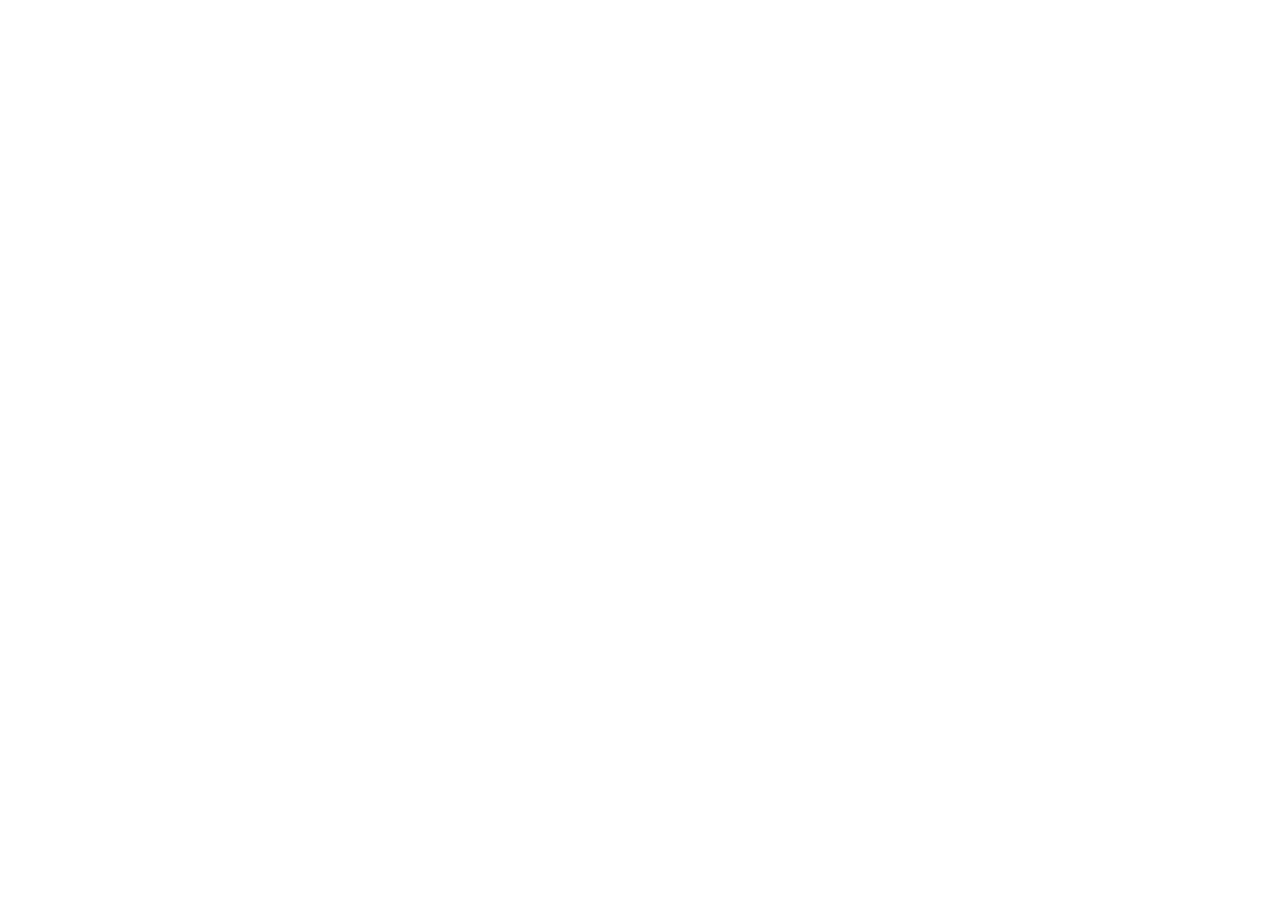
==== Área de Trabalho/html_css/desafio_login_form_css/index.html @ 56997583 "atualização" ====
<!DOCTYPE html>
<html lang="pt-br">
<head>
    <meta charset="UTF-8">
    <meta http-equiv="X-UA-Compatible" content="IE=edge">
    <meta name="viewport" content="width=device-width, initial-scale=1.0">
    
    <link rel="stylesheet" href="style.css">
    <title>Login_Form_Css</title>
</head>
<body>
    
</body>
</html>
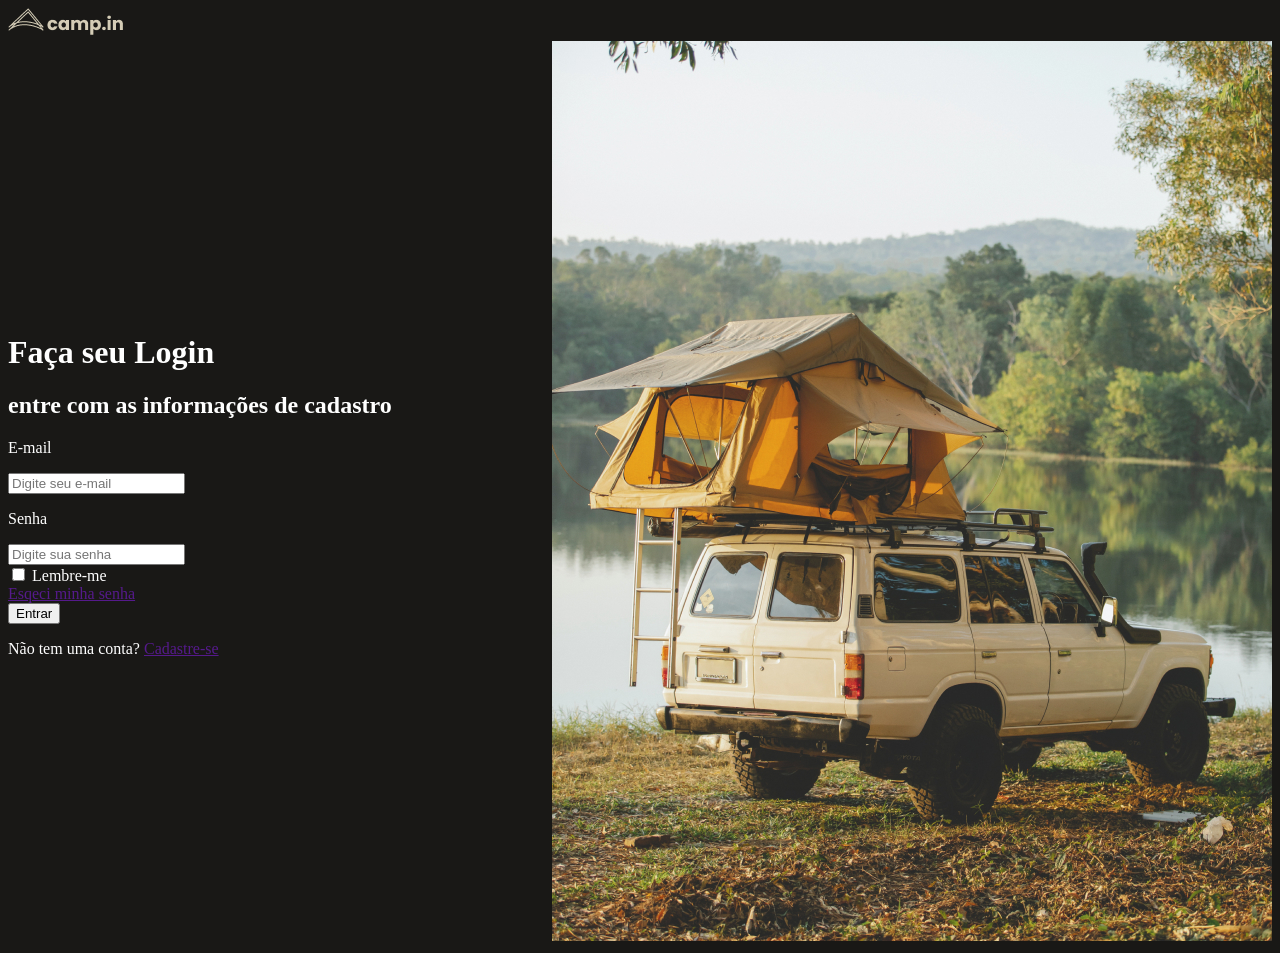
==== commit a61cb173: "desafio formulario update" ====
--- a/Área de Trabalho/html_css/desafio_login_form_css/index.html
+++ b/Área de Trabalho/html_css/desafio_login_form_css/index.html
@@ -9,6 +9,56 @@
     <title>Login_Form_Css</title>
 </head>
 <body>
+
+    <div class="logo">
+        <img src="logo.png" alt="icon"> 
+    </div>
+
+    <main>
+        
+        <form class="formulario">
+
+            <div class="form-top">
+                <h1>Faça seu Login</h1>
+                <h2>entre com as informações de cadastro</h2>
+            </div>
+            
+            <div class="email">
+                <p>E-mail</p>
+                <input type="text" placeholder="Digite seu e-mail" id="emial">
+            </div>
+            
+            <div class="password">
+                <p>Senha</p>
+                <input type="text" placeholder="Digite sua senha" id="password">
+            </div>
+
+            <div class="remember-me">
+                <input type="checkbox" id="checkbox"> Lembre-me
+            </div>
+
+            <div class="forget_password">
+                <a href="">Esqeci minha senha</a>
+            </div>
+
+            <div class="form-btn">
+                <input type="submit" value="Entrar" id="login_btn" />
+            </div>
     
+            <div class="message">
+                <p>Não tem uma conta? <a href="">Cadastre-se</a></p>
+            </div>
+
+        </form>
+
+        <div class="side-img">
+            <img src="side-image.jpg" alt="side image">
+        </div>
+
+    </main>
+
 </body>
-</html>+</html>
+
+
+
--- a/Área de Trabalho/html_css/desafio_login_form_css/style.css
+++ b/Área de Trabalho/html_css/desafio_login_form_css/style.css
@@ -0,0 +1,15 @@
+html, body{
+  border: 0;
+  background-color: #191816;
+  color: white;
+}
+
+main{
+  display: flex;
+  justify-content: space-between;
+  align-items: center;
+}
+
+.side-img{
+  background-image: ;
+}
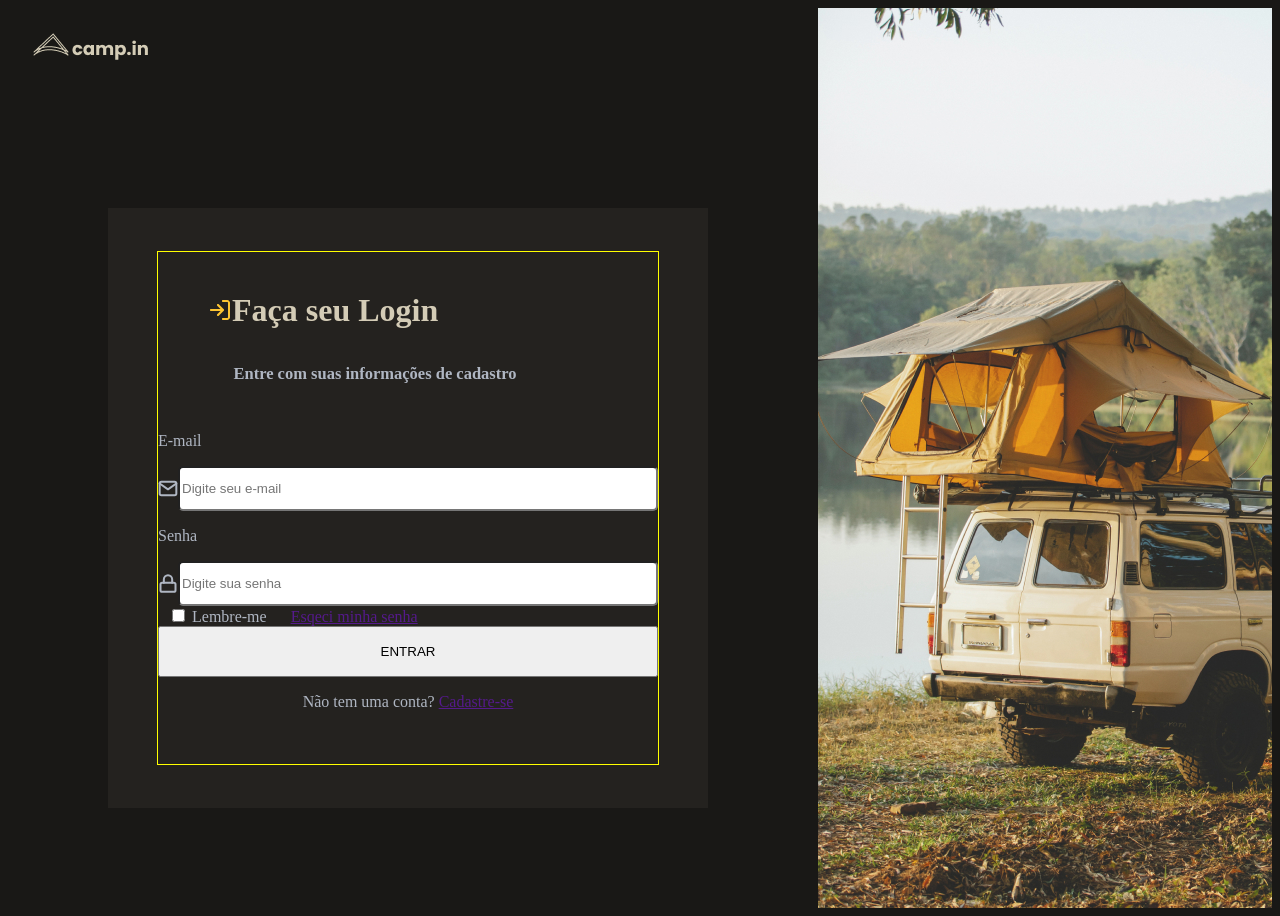
==== commit 8e595506: "update 2" ====
--- a/Área de Trabalho/html_css/desafio_login_form_css/index.html
+++ b/Área de Trabalho/html_css/desafio_login_form_css/index.html
@@ -1,64 +1,69 @@
 <!DOCTYPE html>
 <html lang="pt-br">
-<head>
-    <meta charset="UTF-8">
-    <meta http-equiv="X-UA-Compatible" content="IE=edge">
-    <meta name="viewport" content="width=device-width, initial-scale=1.0">
-    
-    <link rel="stylesheet" href="style.css">
+  <head>
+    <meta charset="UTF-8" />
+    <meta http-equiv="X-UA-Compatible" content="IE=edge" />
+    <meta name="viewport" content="width=device-width, initial-scale=1.0" />
+
+    <link rel="stylesheet" href="style.css" />
     <title>Login_Form_Css</title>
-</head>
-<body>
+  </head>
+  <body>
+    <main>
+      <div class="left">
+        <div class="logo">
+          <img src="logo.png" alt="icon" />
+        </div>
 
-    <div class="logo">
-        <img src="logo.png" alt="icon"> 
-    </div>
+        <div class="formulario">
+          <form>
+            <div class="form-top">
+              <div class="titulo">
+                <img src="log-in.png" alt="" />
+                <h1>Faça seu Login</h1>
+              </div>
+              <div class="subtitulo">
+                <h2>Entre com suas informações de cadastro</h2>
+              </div>
+            </div>
 
-    <main>
-        
-        <form class="formulario">
+            <div class="email">
+              <p>E-mail</p>
+              <div class="input_email_img">
+                <img src="mail_preto.svg" alt="">
+                <input type="email" placeholder="Digite seu e-mail" id="email" />
+              </div>
+            </div>
+              
 
-            <div class="form-top">
-                <h1>Faça seu Login</h1>
-                <h2>entre com as informações de cadastro</h2>
-            </div>
-            
-            <div class="email">
-                <p>E-mail</p>
-                <input type="text" placeholder="Digite seu e-mail" id="emial">
-            </div>
-            
             <div class="password">
-                <p>Senha</p>
-                <input type="text" placeholder="Digite sua senha" id="password">
+              <p>Senha</p> 
+              <div class="input_password_img">
+                <img src="lock_preto.svg" alt="">
+                <input type="password" placeholder="Digite sua senha" id="password" />
+              </div> 
             </div>
 
             <div class="remember-me">
-                <input type="checkbox" id="checkbox"> Lembre-me
+              <input type="checkbox" id="checkbox" /> Lembre-me
             </div>
 
-            <div class="forget_password">
-                <a href="">Esqeci minha senha</a>
+            <div class="forget-password">
+              <a href="">Esqeci minha senha</a>
             </div>
 
             <div class="form-btn">
-                <input type="submit" value="Entrar" id="login_btn" />
-            </div>
-    
-            <div class="message">
-                <p>Não tem uma conta? <a href="">Cadastre-se</a></p>
+              <button type="submit" id="login_btn">ENTRAR</button>
             </div>
 
-        </form>
+            <div class="message">
+              <p>Não tem uma conta? <a href="">Cadastre-se</a></p>
+            </div>
+          </form>
+        </div>
+      </div>
 
-        <div class="side-img">
-            <img src="side-image.jpg" alt="side image">
-        </div>
-
+      <div class="image"></div>
     </main>
-
-</body>
+  </body>
 </html>
-
-
-
--- a/Área de Trabalho/html_css/desafio_login_form_css/style.css
+++ b/Área de Trabalho/html_css/desafio_login_form_css/style.css
@@ -1,15 +1,165 @@
+
 html, body{
-  border: 0;
+  border: 0px;
+  padding: 0px;
   background-color: #191816;
-  color: white;
+  color: #afb6c2;
 }
 
-main{
+main {
+  width: 100%;
+  height: 100vh;
   display: flex;
   justify-content: space-between;
   align-items: center;
+  gap: 10px;
 }
 
-.side-img{
-  background-image: ;
-}+main .left {
+  display: grid;
+  grid-template-columns: 1fr;
+  grid-template-rows: 1fr 4fr;
+
+  height: 100vh;
+}
+
+.logo {
+  margin: 25px;
+}
+
+main .formulario {
+  width: 600px;
+  height: 600px;
+  margin: 100px;
+
+  background-color: #24221f;
+
+  display: flex;
+  flex-direction: column;
+  justify-content: center;
+  align-items: center;
+}
+
+.formulario form {
+  width: 500px;
+  height: 512px;
+
+  border: 1px solid yellow;
+
+  /* border: 1px solid yellow; */
+}
+
+.form-top {
+  display: flex;
+  flex-direction: column;
+
+  width: 334px;
+  height: 64px;
+
+  padding: 50px;
+
+  justify-content: center;
+
+  text-align: center;
+}
+
+.titulo {
+  display: flex;
+  align-items: center;
+
+}
+
+.titulo h1 {
+  color: #d4ccb6;
+}
+
+.subtitulo {
+  font-size: 11px;
+
+  color: #afb6c2;
+}
+
+span{
+  position: relative;
+}
+
+/* inputs */
+
+.input_email_img{
+  display: flex;
+}
+
+.input_password_img{
+  display: flex;
+}
+
+.email input, .password input{
+  box-sizing: border-box;
+  width: 100%;
+  height: 45px;
+  border-radius: 5px;
+}
+
+/* .email input{
+  background-repeat: no-repeat;
+}
+
+.password input{
+  background-repeat: no-repeat;
+} */
+
+/* input[type="text"] {
+  height: 44px;
+  width: 100%;
+  
+  border-radius: 4px;
+} */
+
+/* .email input[type="text"]:focus {
+  background-image: url("mail_amarelo.svg");
+  background-repeat: no-repeat;
+}
+
+input:focus + span{
+  content: url("mail_amarelo.svg");
+} */
+
+/* .password input {
+  background-image: url("lock.png");
+  background-repeat: no-repeat;
+} */
+
+main .image {
+  width: 50%;
+  height: 100%;
+  background-image: url("side-image.jpg");
+  background-repeat: no-repeat;
+  background-size: cover;
+  object-fit: cover;
+}
+
+.remember-me {
+  display: inline;
+  margin: 10px;
+}
+
+.forget-password {
+  display: inline;
+  margin: 10px;
+}
+
+
+input:focus {
+  border: 3px solid #ffc632;
+  outline: none;
+}
+
+#login_btn {
+  width: 100%;
+  height: 51px;
+  text-align: center;
+}
+
+.message {
+  text-align: center;
+}
